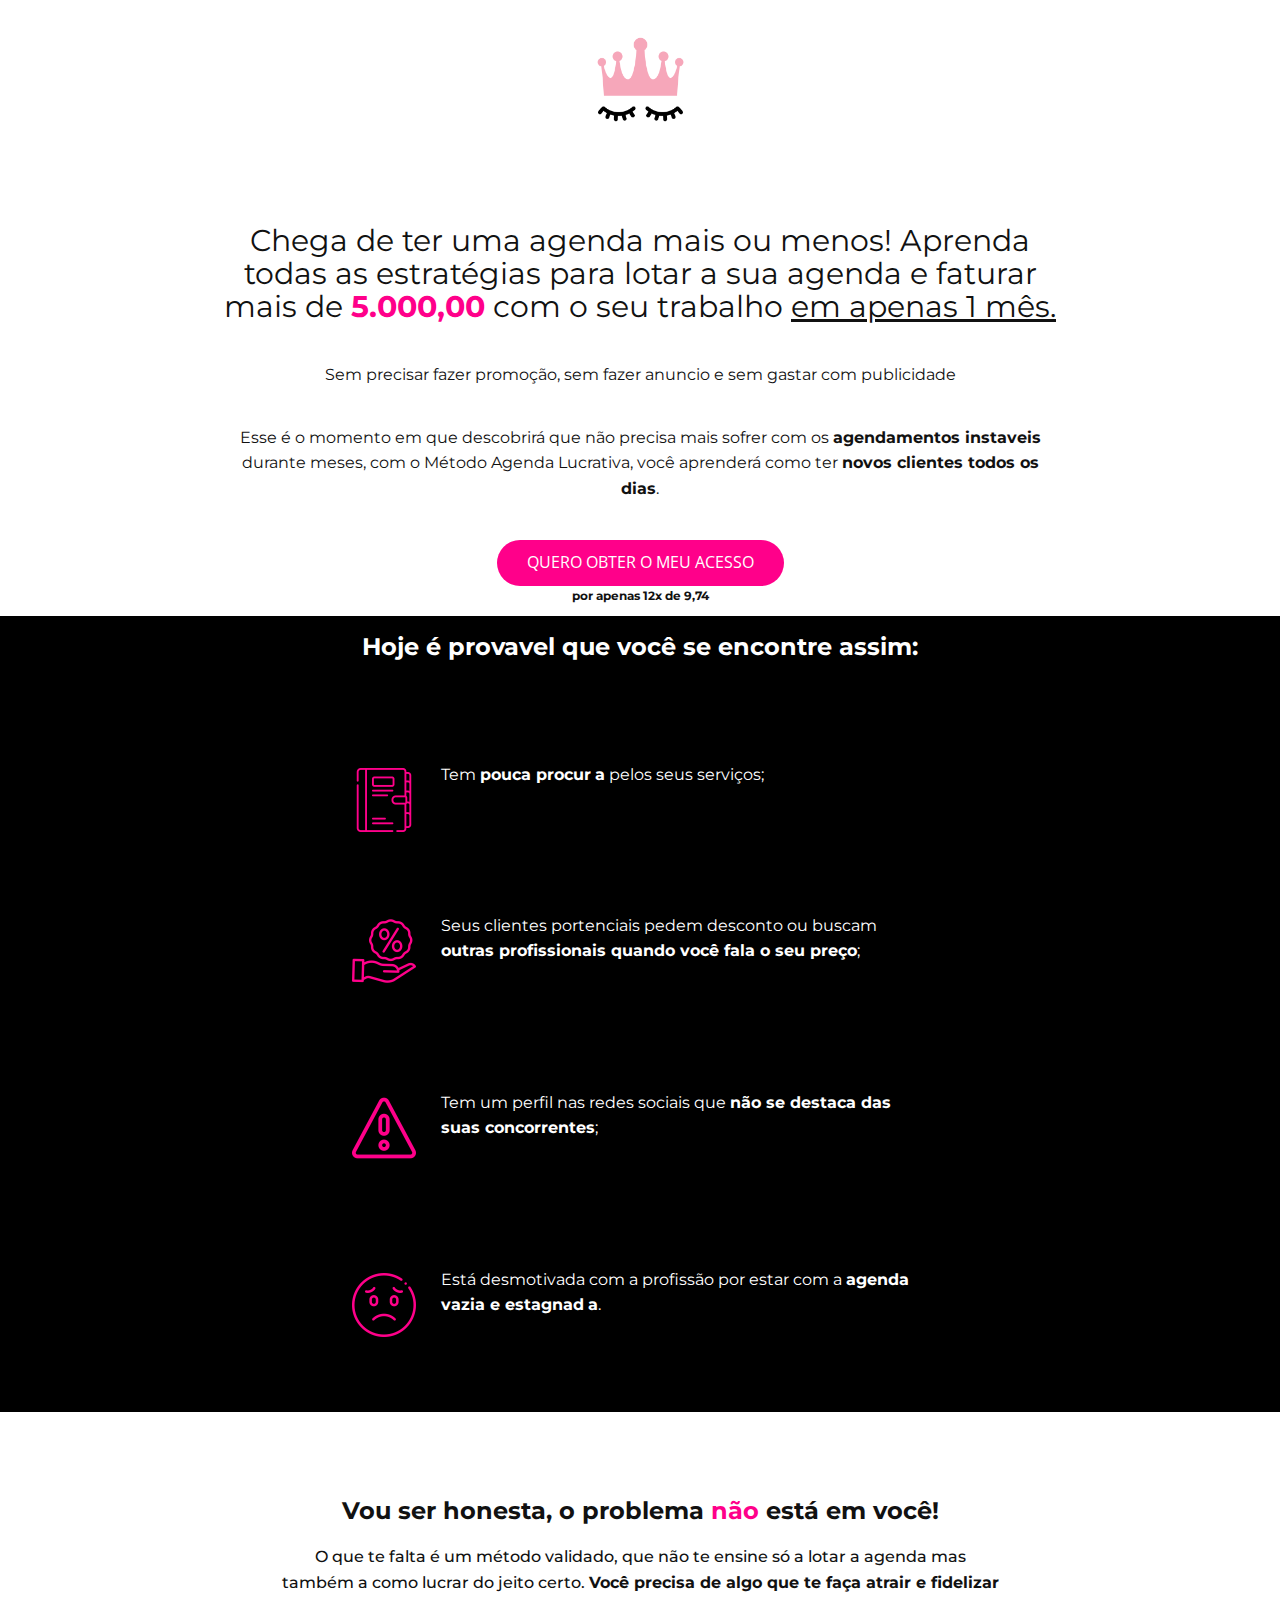
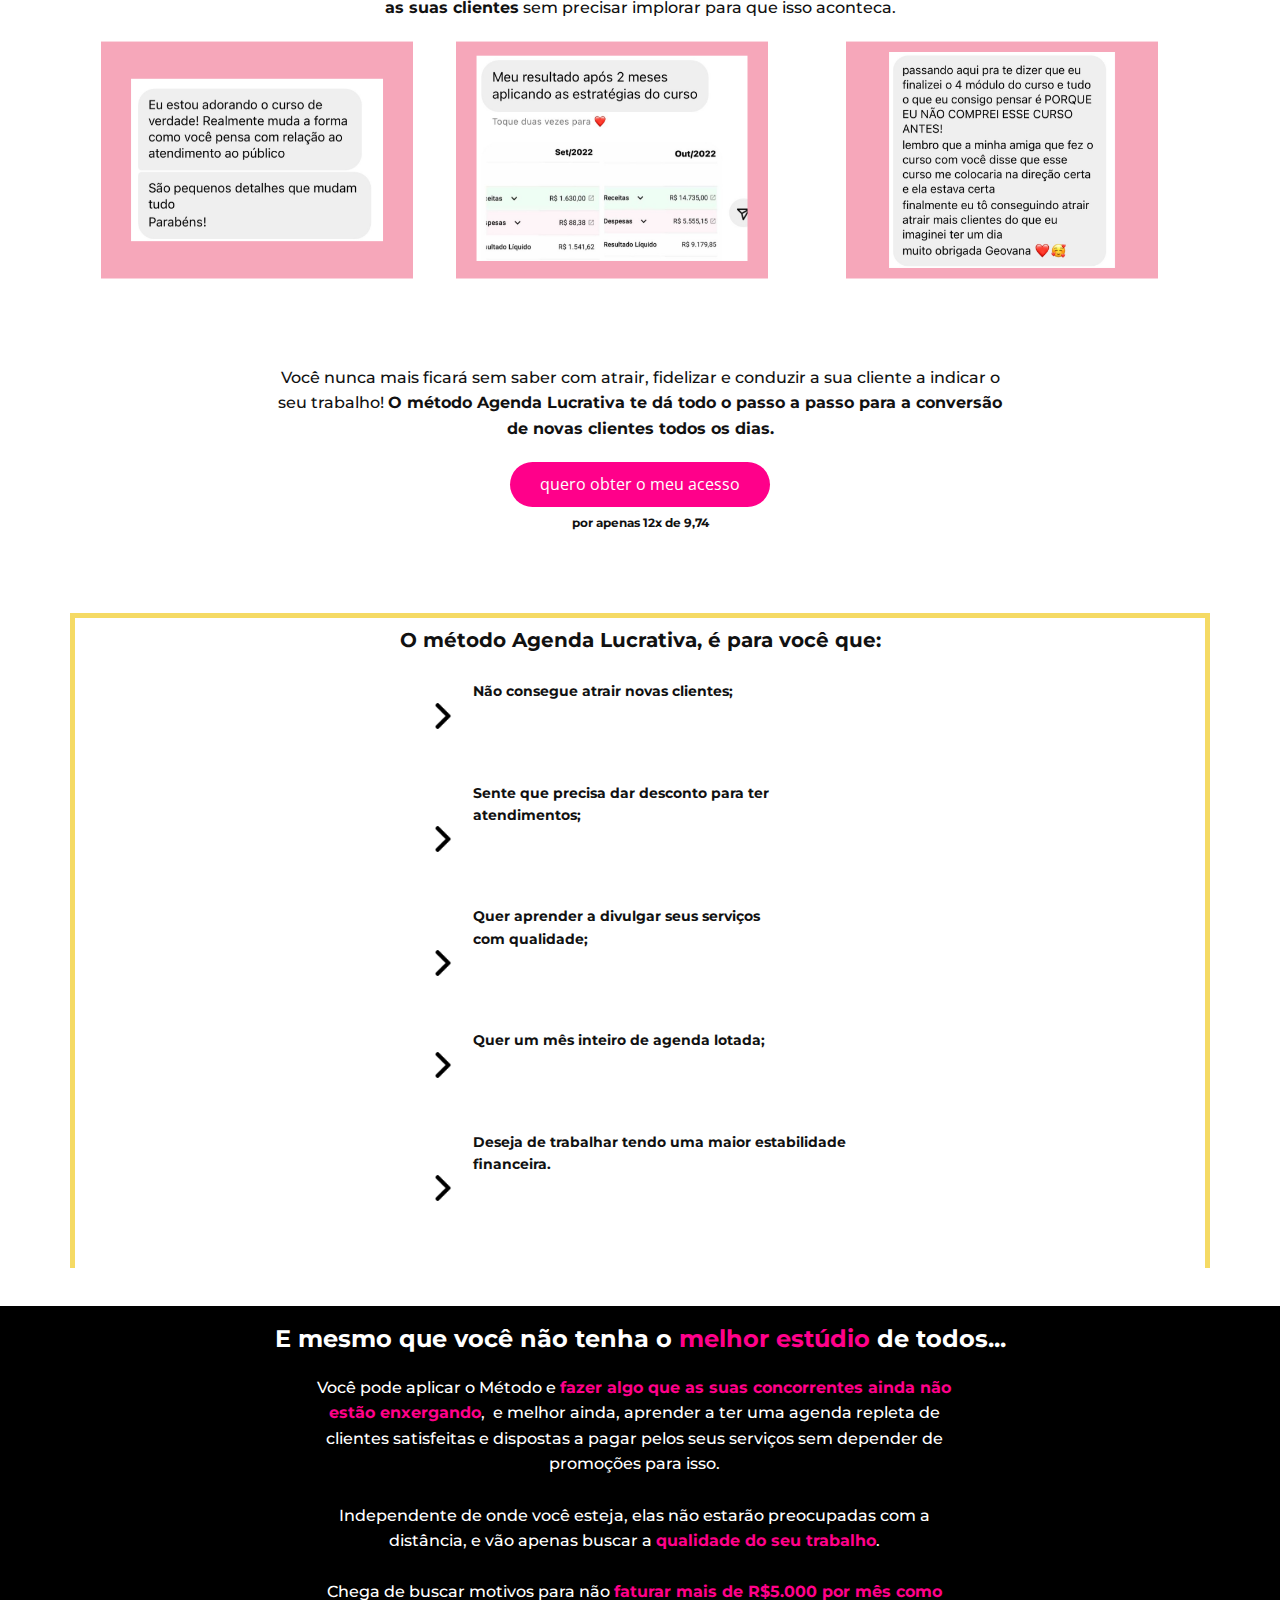
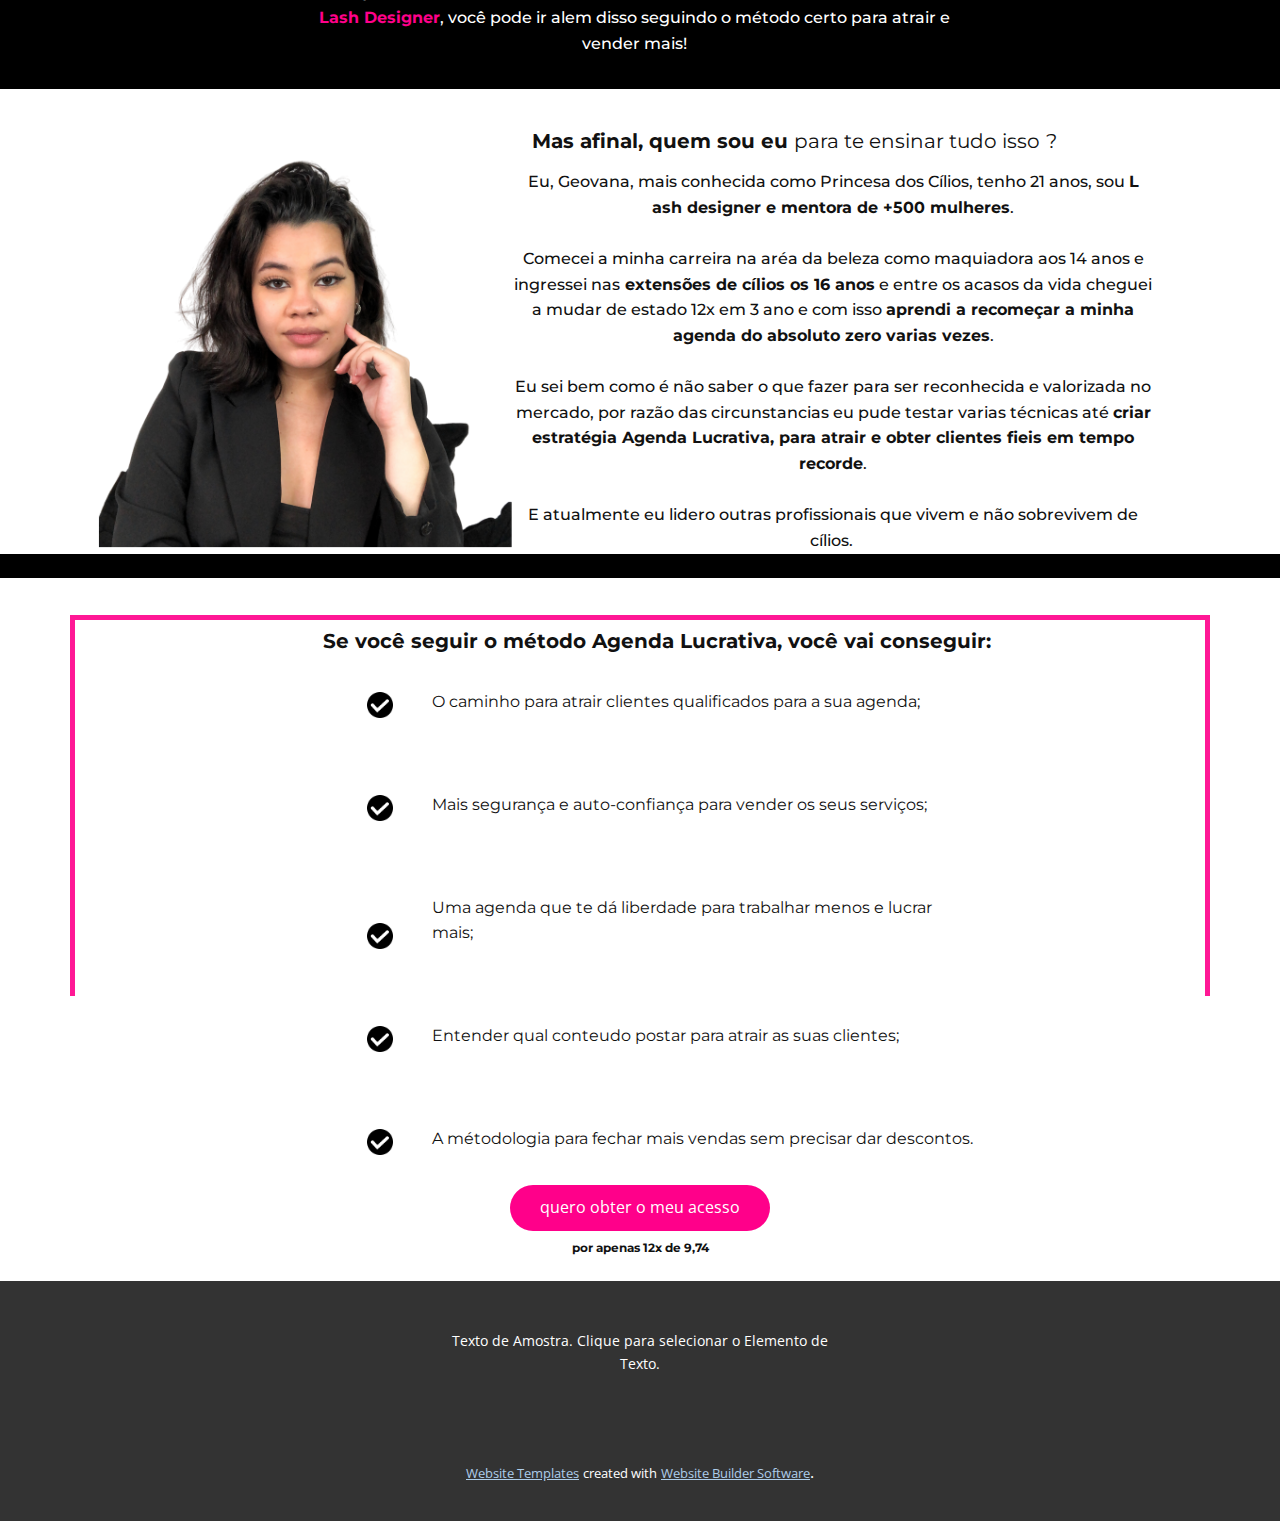
==== agenda.html @ 9f42b8fa "Add files via upload" ====
<!DOCTYPE html>
<html style="font-size: 16px;" lang="pt"><head>
    <meta name="viewport" content="width=device-width, initial-scale=1.0">
    <meta charset="utf-8">
    <meta name="keywords" content="Chega de ter uma agenda mais ou menos!​&nbsp;Aprenda todas as estratégias p​ara lotar a sua agenda e faturar mais de 5.000,00&nbsp;com o seu trabalho&nbsp;em apenas 1 mês., Hoje é provavel que você se encontre assim:​, Vou ser honesta, o problema não está em você!​, O método Agenda Lucrativa, é para você que:, E mesmo que você não tenha o melhor estúdio de todos..., Mas afinal, quem sou eu para te ensinar tudo isso?, Se você seguir o método Agenda Lucrativa, você vai conseguir:">
    <meta name="description" content="">
    <title>Agenda Lucrativa</title>
    <link rel="stylesheet" href="nicepage.css" media="screen">
<link rel="stylesheet" href="Agenda-Lucrativa.css" media="screen">
    <script class="u-script" type="text/javascript" src="jquery.js" defer=""></script>
    <script class="u-script" type="text/javascript" src="nicepage.js" defer=""></script>
    <meta name="generator" content="Nicepage 5.4.4, nicepage.com">
    <link id="u-theme-google-font" rel="stylesheet" href="https://fonts.googleapis.com/css?family=Roboto:100,100i,300,300i,400,400i,500,500i,700,700i,900,900i|Open+Sans:300,300i,400,400i,500,500i,600,600i,700,700i,800,800i">
    <link id="u-page-google-font" rel="stylesheet" href="https://fonts.googleapis.com/css?family=Montserrat:100,100i,200,200i,300,300i,400,400i,500,500i,600,600i,700,700i,800,800i,900,900i">
    
    
    
    
    
    
    
    
    
    <script type="application/ld+json">{
		"@context": "http://schema.org",
		"@type": "Organization",
		"name": ""
}</script>
    <meta name="theme-color" content="#478ac9">
    <meta property="og:title" content="Agenda Lucrativa">
    <meta property="og:type" content="website">
  <meta data-intl-tel-input-cdn-path="intlTelInput/"></head>
  <body data-home-page="Agenda-Lucrativa.html" data-home-page-title="Agenda Lucrativa" class="u-body u-xl-mode" data-lang="pt"><header class="u-clearfix u-header u-header" id="sec-0d1f"><div class="u-clearfix u-sheet u-valign-bottom u-sheet-1">
        <img class="u-expanded-height-xs u-image u-image-contain u-image-default u-preserve-proportions u-image-1" src="images/CpiadeLogo.png" alt="" data-image-width="1080" data-image-height="1080">
      </div></header>
    <section class="u-clearfix u-section-1" id="sec-191d">
      <div class="u-clearfix u-sheet u-valign-middle-xs u-sheet-1">
        <h1 class="u-align-center u-custom-font u-font-montserrat u-text u-text-1">Chega de ter uma agenda mais ou menos!​&nbsp;<span style="font-weight: 400;">Aprenda todas as estratégias p​ara lotar a sua agenda e faturar mais de <span style="font-weight: 700;" class="u-text-custom-color-1">5.000,00</span>&nbsp;com o seu trabalho&nbsp;<u>em apenas 1 mês.</u>
          </span>
        </h1>
        <p class="u-align-center u-custom-font u-font-montserrat u-text u-text-2"> Sem precisar fazer promoção, sem fazer anuncio e sem gastar com publicidade</p>
        <p class="u-align-center u-custom-font u-font-montserrat u-text u-text-3"> Esse é o momento em que descobrirá que não precisa mais sofrer com os <span style="font-weight: 700;">agendamentos instaveis</span> durante meses, com o&nbsp;Método Agenda Lucrativa, você aprenderá como ter&nbsp;<span style="font-weight: 700;">novos clientes todos os dias</span>.
        </p>
        <a href="https://pay.kiwify.com.br/dNB5HFp" class="u-border-none u-btn u-btn-round u-button-style u-custom-color-1 u-hover-black u-radius-50 u-btn-1" target="_blank">QUERO OBTER O MEU ACESSO</a>
        <p class="u-align-center u-custom-font u-font-montserrat u-text u-text-4">por apenas 12x de 9,74</p>
      </div>
    </section>
    <section class="u-black u-clearfix u-section-2" id="sec-fb71">
      <div class="u-clearfix u-sheet u-sheet-1">
        <h1 class="u-align-center u-custom-font u-font-montserrat u-text u-text-default-xs u-text-1">Hoje é provavel que você se encontre assim: </h1>
        <div class="u-expanded-width-xs u-list u-list-1">
          <div class="u-repeater u-repeater-1">
            <div class="u-container-style u-list-item u-repeater-item">
              <div class="u-container-layout u-similar-container u-container-layout-1"><span class="u-file-icon u-icon u-text-custom-color-1 u-icon-1"><img src="images/10786772-0220c857.png" alt=""></span>
                <p class="u-custom-font u-font-montserrat u-text u-text-2">Tem <span style="font-weight: 700;">pouca procur</span>
                  <span style="font-weight: 700;">a</span> pelos seus serviços;
                </p>
              </div>
            </div>
            <div class="u-container-style u-list-item u-repeater-item">
              <div class="u-container-layout u-similar-container u-container-layout-2"><span class="u-file-icon u-icon u-text-custom-color-1 u-icon-2"><img src="images/1611173-ecef4ce8.png" alt=""></span>
                <p class="u-custom-font u-font-montserrat u-text u-text-3">Seus clientes portenciais pedem desconto ou buscam <span style="font-weight: 700;">outras profissionais quando você fala o seu preço</span>;
                </p>
              </div>
            </div>
            <div class="u-container-style u-list-item u-repeater-item">
              <div class="u-container-layout u-similar-container u-container-layout-3"><span class="u-file-icon u-icon u-text-custom-color-1 u-icon-3"><img src="images/1672594-25e45fb3.png" alt=""></span>
                <p class="u-custom-font u-font-montserrat u-text u-text-4">Tem um perfil nas redes sociais que <span style="font-weight: 700;">não se destaca das suas concorrentes</span>;
                </p>
              </div>
            </div>
            <div class="u-container-style u-list-item u-repeater-item">
              <div class="u-container-layout u-similar-container u-container-layout-4"><span class="u-file-icon u-icon u-text-custom-color-1 u-icon-4"><img src="images/2959016-32c8fe53.png" alt=""></span>
                <p class="u-custom-font u-font-montserrat u-text u-text-5">Está desmotivada com a profissão por estar com a <span style="font-weight: 700;">agenda vazia e estagnad</span>
                  <span style="font-weight: 700;">a</span>.
                </p>
              </div>
            </div>
          </div>
        </div>
      </div>
    </section>
    <section class="u-clearfix u-section-3" id="sec-90ae">
      <div class="u-clearfix u-sheet u-sheet-1">
        <h1 class="u-align-center u-custom-font u-font-montserrat u-text u-text-default-xs u-text-1">Vou ser honesta, o problema <span class="u-text-custom-color-1">não</span> está em você! 
        </h1>
        <p class="u-align-center u-custom-font u-font-montserrat u-text u-text-2">O que te falta é um método validado, que não te ensine só a lotar a agenda mas também a como lucrar do jeito certo. <span style="font-weight: 700;">Você precisa de algo que te faça atrair e fidelizar as suas clientes</span> sem precisar implorar para que isso aconteca.<br>
        </p>
        <img class="u-image u-image-default u-preserve-proportions u-image-1" src="images/11.png" alt="" data-image-width="1080" data-image-height="1080">
        <img class="u-hidden-lg u-image u-image-default u-preserve-proportions u-image-2" src="images/31.png" alt="" data-image-width="1080" data-image-height="1080">
        <img class="u-hidden-md u-hidden-sm u-image u-image-default u-preserve-proportions u-image-3" src="images/41.png" alt="" data-image-width="1080" data-image-height="1080">
        <p class="u-align-center u-custom-font u-font-montserrat u-text u-text-3">Você nunca mais ficará sem saber com atrair, fidelizar e conduzir a sua cliente a indicar o seu trabalho! <span style="font-weight: 700;">O método Agenda Lucrativa te dá todo o passo a passo para a conversão de novas clientes todos os dias.</span>
        </p>
        <a href="https://pay.kiwify.com.br/dNB5HFp" class="u-border-none u-btn u-btn-round u-button-style u-custom-color-1 u-hover-black u-radius-50 u-btn-1" target="_blank">quero obter o meu acesso</a>
        <p class="u-align-center u-custom-font u-font-montserrat u-text u-text-4">por apenas 12x de 9,74</p>
      </div>
    </section>
    <section class="u-clearfix u-section-4" id="carousel_16e9">
      <div class="u-clearfix u-sheet u-sheet-1">
        <div class="u-border-5 u-border-palette-3-light-1 u-expanded-width u-opacity u-opacity-90 u-shape u-shape-bottom u-shape-1"></div>
        <h1 class="u-align-center u-custom-font u-font-montserrat u-text u-text-1">O método Agenda Lucrativa, é para você que:</h1>
        <div class="u-list u-list-1">
          <div class="u-repeater u-repeater-1">
            <div class="u-container-style u-list-item u-repeater-item">
              <div class="u-container-layout u-similar-container u-container-layout-1">
                <p class="u-custom-font u-font-montserrat u-text u-text-2"> Não consegue&nbsp;atrair&nbsp;novas clientes;</p><span class="u-custom-item u-file-icon u-icon u-icon-1"><img src="images/271228.png" alt=""></span>
              </div>
            </div>
            <div class="u-container-style u-list-item u-repeater-item">
              <div class="u-container-layout u-similar-container u-container-layout-2">
                <p class="u-custom-font u-font-montserrat u-text u-text-3"> Sente que precisa dar&nbsp;desconto&nbsp;para ter atendimentos;</p><span class="u-custom-item u-file-icon u-icon u-icon-2"><img src="images/271228.png" alt=""></span>
              </div>
            </div>
            <div class="u-container-style u-list-item u-repeater-item">
              <div class="u-container-layout u-similar-container u-container-layout-3">
                <p class="u-custom-font u-font-montserrat u-text u-text-4"> Quer aprender a divulgar seus serviços com&nbsp;qualidade;</p><span class="u-custom-item u-file-icon u-icon u-icon-3"><img src="images/271228.png" alt=""></span>
              </div>
            </div>
            <div class="u-container-style u-list-item u-repeater-item">
              <div class="u-container-layout u-similar-container u-container-layout-4">
                <p class="u-custom-font u-font-montserrat u-text u-text-5"> Quer um mês inteiro de&nbsp;agenda lotada;</p><span class="u-custom-item u-file-icon u-icon u-icon-4"><img src="images/271228.png" alt=""></span>
              </div>
            </div>
            <div class="u-container-style u-list-item u-repeater-item">
              <div class="u-container-layout u-similar-container u-container-layout-5">
                <p class="u-custom-font u-font-montserrat u-text u-text-6"> Deseja de trabalhar tendo uma maior&nbsp;estabilidade financeira.</p><span class="u-custom-item u-file-icon u-icon u-icon-5"><img src="images/271228.png" alt=""></span>
              </div>
            </div>
          </div>
        </div>
      </div>
    </section>
    <section class="u-black u-clearfix u-section-5" id="sec-cbcd">
      <div class="u-clearfix u-sheet u-sheet-1">
        <h1 class="u-align-center u-custom-font u-font-montserrat u-text u-text-1">E mesmo que você não tenha o <span class="u-text-custom-color-1">melhor estúdio</span> de todos...
        </h1>
        <p class="u-align-center u-custom-font u-font-montserrat u-text u-text-2">Você pode aplicar o Método e <span style="font-weight: 700;" class="u-text-custom-color-1">fazer algo que as suas concorrentes ainda não estão enxergando</span>,&nbsp; e melhor ainda, aprender a ter uma agenda repleta de clientes satisfeitas e dispostas a pagar pelos seus serviços sem depender de promoções para isso.<br>
          <br>Independente de onde você esteja, elas não estarão preocupadas com a distância, e vão apenas buscar a <span class="u-text-custom-color-1" style="font-weight: 700;">qualidade do seu trabalho</span>.<br>
          <br>Chega de buscar motivos para não <span style="font-weight: 700;" class="u-text-custom-color-1">faturar mais de R$5.000 por mês como Lash Designer</span>, você pode ir alem disso seguindo o método certo para atrair e vender mais!
        </p>
      </div>
    </section>
    <section class="u-clearfix u-section-6" id="sec-5e0c">
      <div class="u-clearfix u-sheet u-valign-middle-md u-valign-middle-sm u-valign-top-xl u-sheet-1">
        <img class="u-expanded-width-xs u-image u-image-contain u-image-default u-preserve-proportions u-image-1" src="images/Designsemnome1.png" alt="" data-image-width="1080" data-image-height="1080">
        <h1 class="u-align-center u-custom-font u-font-montserrat u-text u-text-1">Mas afinal, quem sou eu <span style="font-weight: 400;">para te ensinar tudo isso</span>
          <span style="font-weight: 400;">?</span>
        </h1>
        <p class="u-align-center u-custom-font u-font-montserrat u-text u-text-2">Eu, Geovana, mais conhecida como Princesa dos Cílios, tenho 21 anos, sou <span style="font-weight: 700;">L</span>
          <span style="font-weight: 700;">ash designer e mentora de +500 mulheres</span>.<br>
          <br>Comecei a minha carreira na aréa da beleza como maquiadora aos 14 anos e ingressei nas<span style="font-weight: 700;">&nbsp;extensões de cílios os 16 anos</span> e entre os acasos da vida cheguei a mudar de estado 12x em 3 ano e com isso <span style="font-weight: 700;">aprendi a recomeçar a minha agenda do absoluto zero varias vezes</span>.<br>
          <br>Eu sei bem como é não saber o que fazer para ser reconhecida e valorizada no mercado, por razão das circunstancias eu pude testar varias técnicas até <span style="font-weight: 700;">criar estratégia Agenda Lucrativa, para atrair e obter clientes fieis em tempo recorde</span>.<br>
          <br>E atualmente eu lidero outras profissionais que vivem e não sobrevivem de cílios.&nbsp;
        </p>
      </div>
    </section>
    <section class="u-black u-clearfix u-section-7" id="sec-5c33">
      <div class="u-clearfix u-sheet u-sheet-1"></div>
    </section>
    <section class="u-clearfix u-section-8" id="sec-86ee">
      <div class="u-clearfix u-sheet u-sheet-1">
        <div class="u-border-5 u-border-custom-color-1 u-expanded-width-sm u-expanded-width-xs u-opacity u-opacity-90 u-shape u-shape-bottom u-shape-1"></div>
        <h1 class="u-align-center u-custom-font u-font-montserrat u-text u-text-default-xs u-text-1">Se você seguir o método Agenda Lucrativa, você vai conseguir:</h1>
        <div class="u-list u-list-1">
          <div class="u-repeater u-repeater-1">
            <div class="u-container-style u-list-item u-repeater-item">
              <div class="u-container-layout u-similar-container u-container-layout-1">
                <p class="u-custom-font u-font-montserrat u-text u-text-2">O caminho para atrair clientes qualificados para a sua agenda;</p><span class="u-file-icon u-icon u-text-black u-icon-1"><img src="images/5610944-109165de.png" alt=""></span>
              </div>
            </div>
            <div class="u-container-style u-list-item u-repeater-item">
              <div class="u-container-layout u-similar-container u-container-layout-2">
                <p class="u-custom-font u-font-montserrat u-text u-text-3">Mais segurança e auto-confiança para vender os seus serviços;</p><span class="u-file-icon u-icon u-text-black u-icon-2"><img src="images/5610944-109165de.png" alt=""></span>
              </div>
            </div>
            <div class="u-container-style u-list-item u-repeater-item">
              <div class="u-container-layout u-similar-container u-container-layout-3">
                <p class="u-custom-font u-font-montserrat u-text u-text-4">Uma agenda que te dá liberdade para trabalhar menos e lucrar mais;</p><span class="u-file-icon u-icon u-text-black u-icon-3"><img src="images/5610944-109165de.png" alt=""></span>
              </div>
            </div>
            <div class="u-container-style u-list-item u-repeater-item">
              <div class="u-container-layout u-similar-container u-container-layout-4">
                <p class="u-custom-font u-font-montserrat u-text u-text-5">Entender qual conteudo postar para atrair as suas clientes;</p><span class="u-file-icon u-icon u-text-black u-icon-4"><img src="images/5610944-109165de.png" alt=""></span>
              </div>
            </div>
            <div class="u-container-style u-list-item u-repeater-item">
              <div class="u-container-layout u-similar-container u-container-layout-5">
                <p class="u-custom-font u-font-montserrat u-text u-text-6">A métodologia para fechar mais vendas sem precisar dar descontos.</p><span class="u-file-icon u-icon u-text-black u-icon-5"><img src="images/5610944-109165de.png" alt=""></span>
              </div>
            </div>
          </div>
        </div>
        <a href="https://pay.kiwify.com.br/dNB5HFp" class="u-border-none u-btn u-btn-round u-button-style u-custom-color-1 u-hover-black u-radius-50 u-btn-1" target="_blank">quero obter o meu acesso</a>
        <p class="u-align-center u-custom-font u-font-montserrat u-text u-text-7">por apenas 12x de 9,74</p>
      </div>
    </section>
    
    
    <footer class="u-align-center u-clearfix u-footer u-grey-80 u-footer" id="sec-cd29"><div class="u-clearfix u-sheet u-sheet-1">
        <p class="u-small-text u-text u-text-variant u-text-1">Texto de Amostra. Clique para selecionar o Elemento de Texto.</p>
      </div></footer>
    <section class="u-backlink u-clearfix u-grey-80">
      <a class="u-link" href="https://nicepage.com/website-templates" target="_blank">
        <span>Website Templates</span>
      </a>
      <p class="u-text">
        <span>created with</span>
      </p>
      <a class="u-link" href="" target="_blank">
        <span>Website Builder Software</span>
      </a>. 
    </section>
  
</body></html>
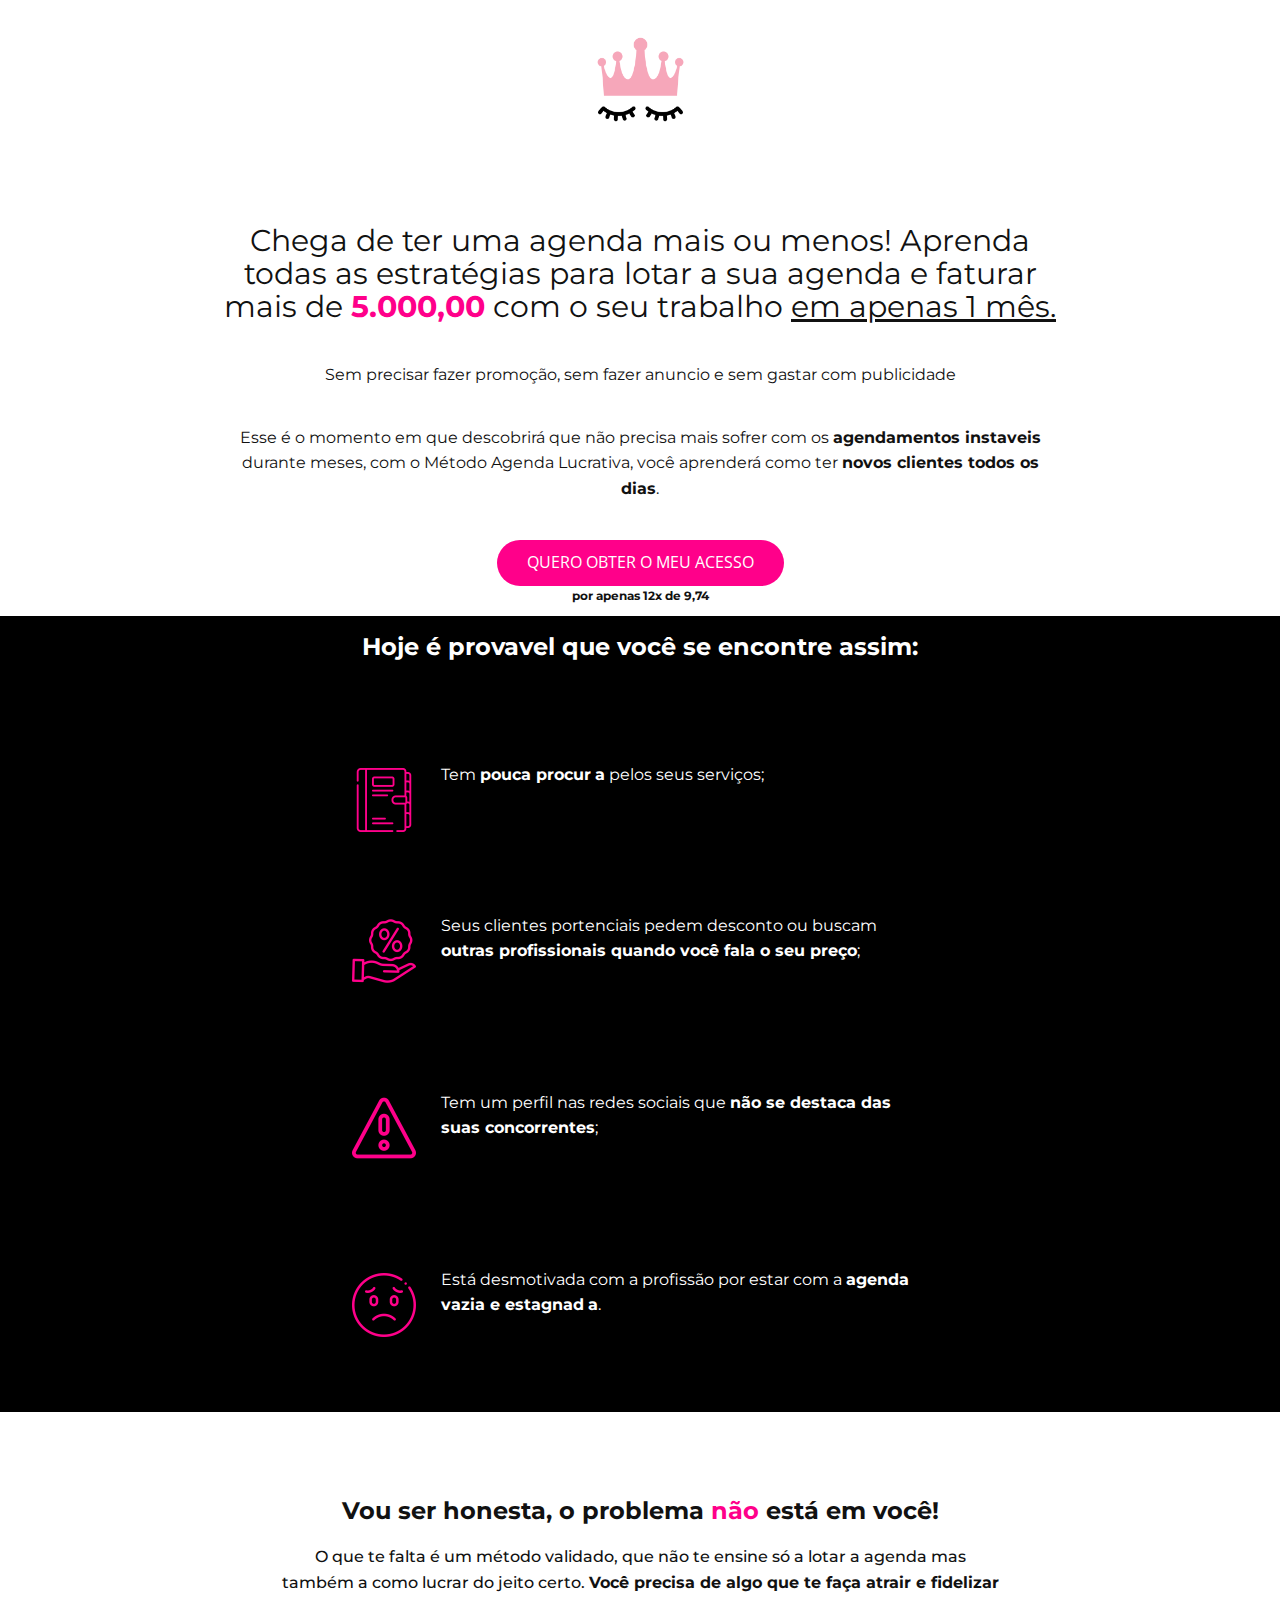
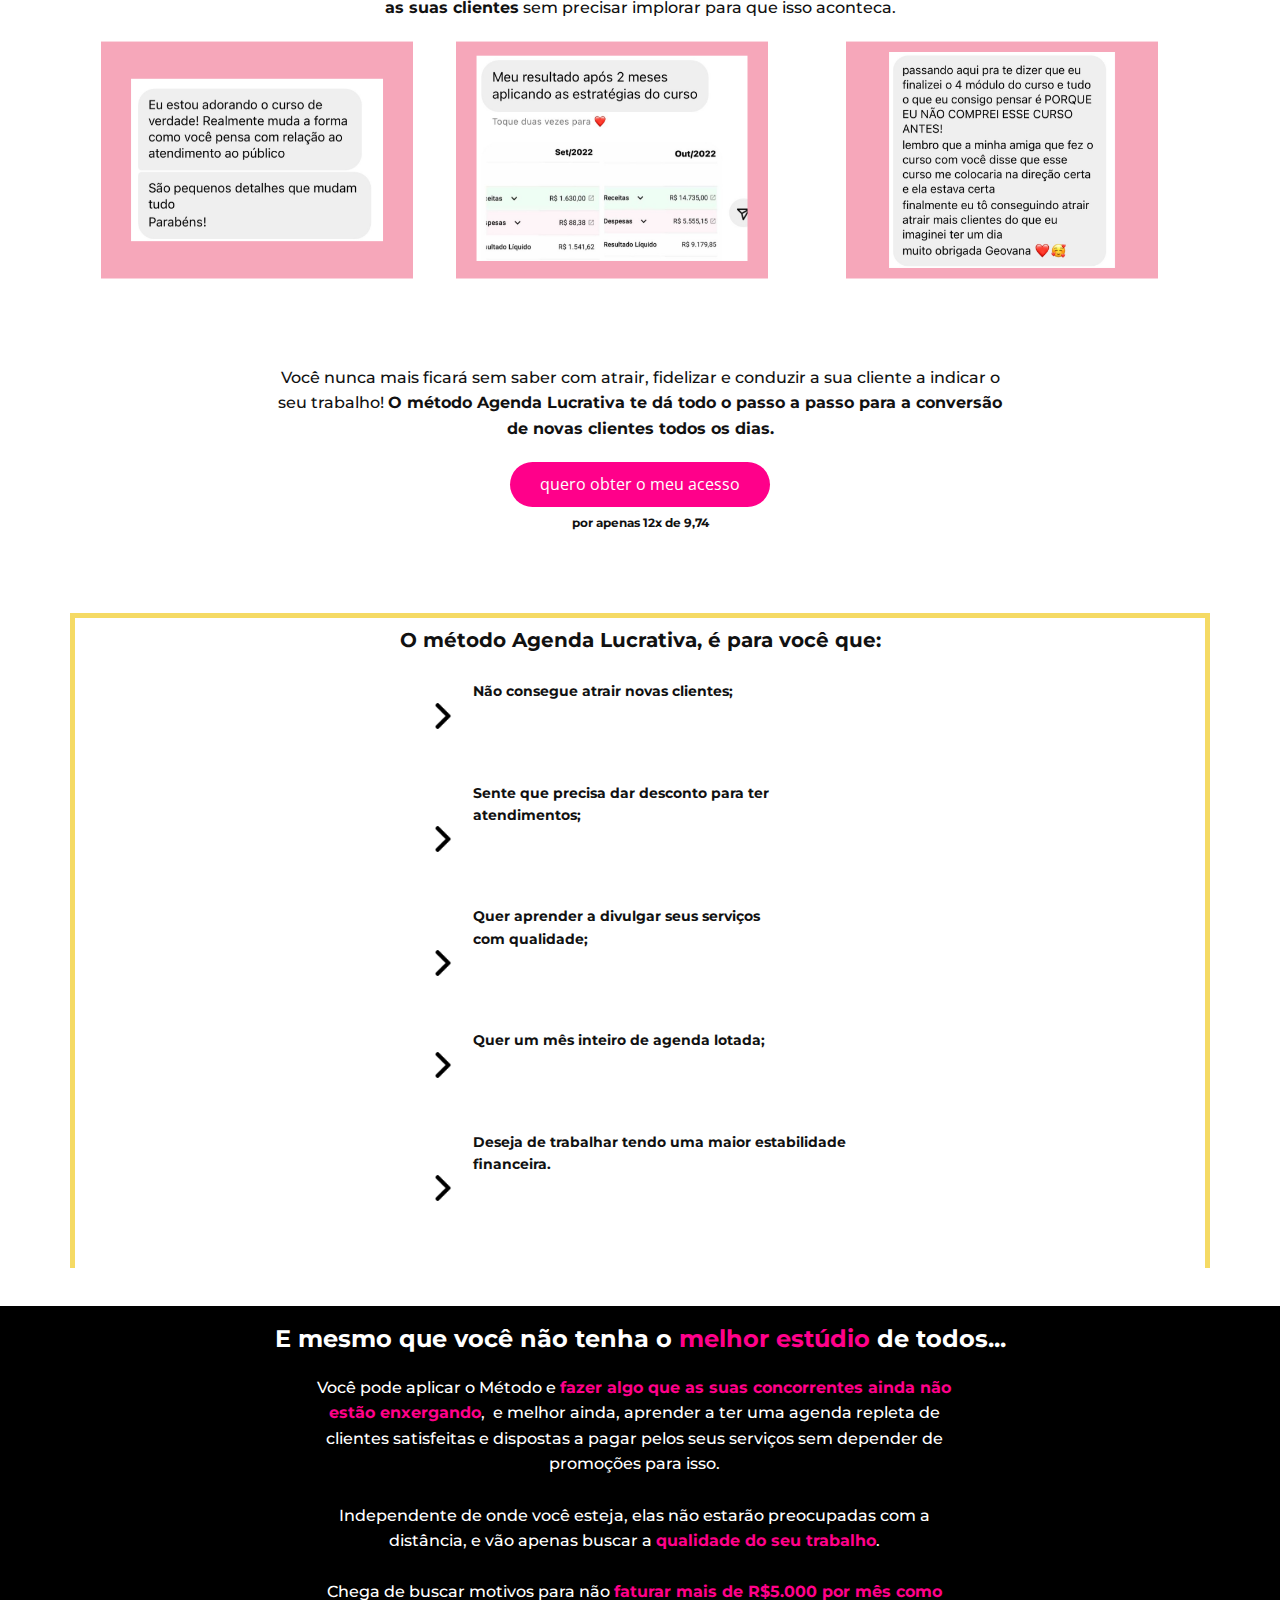
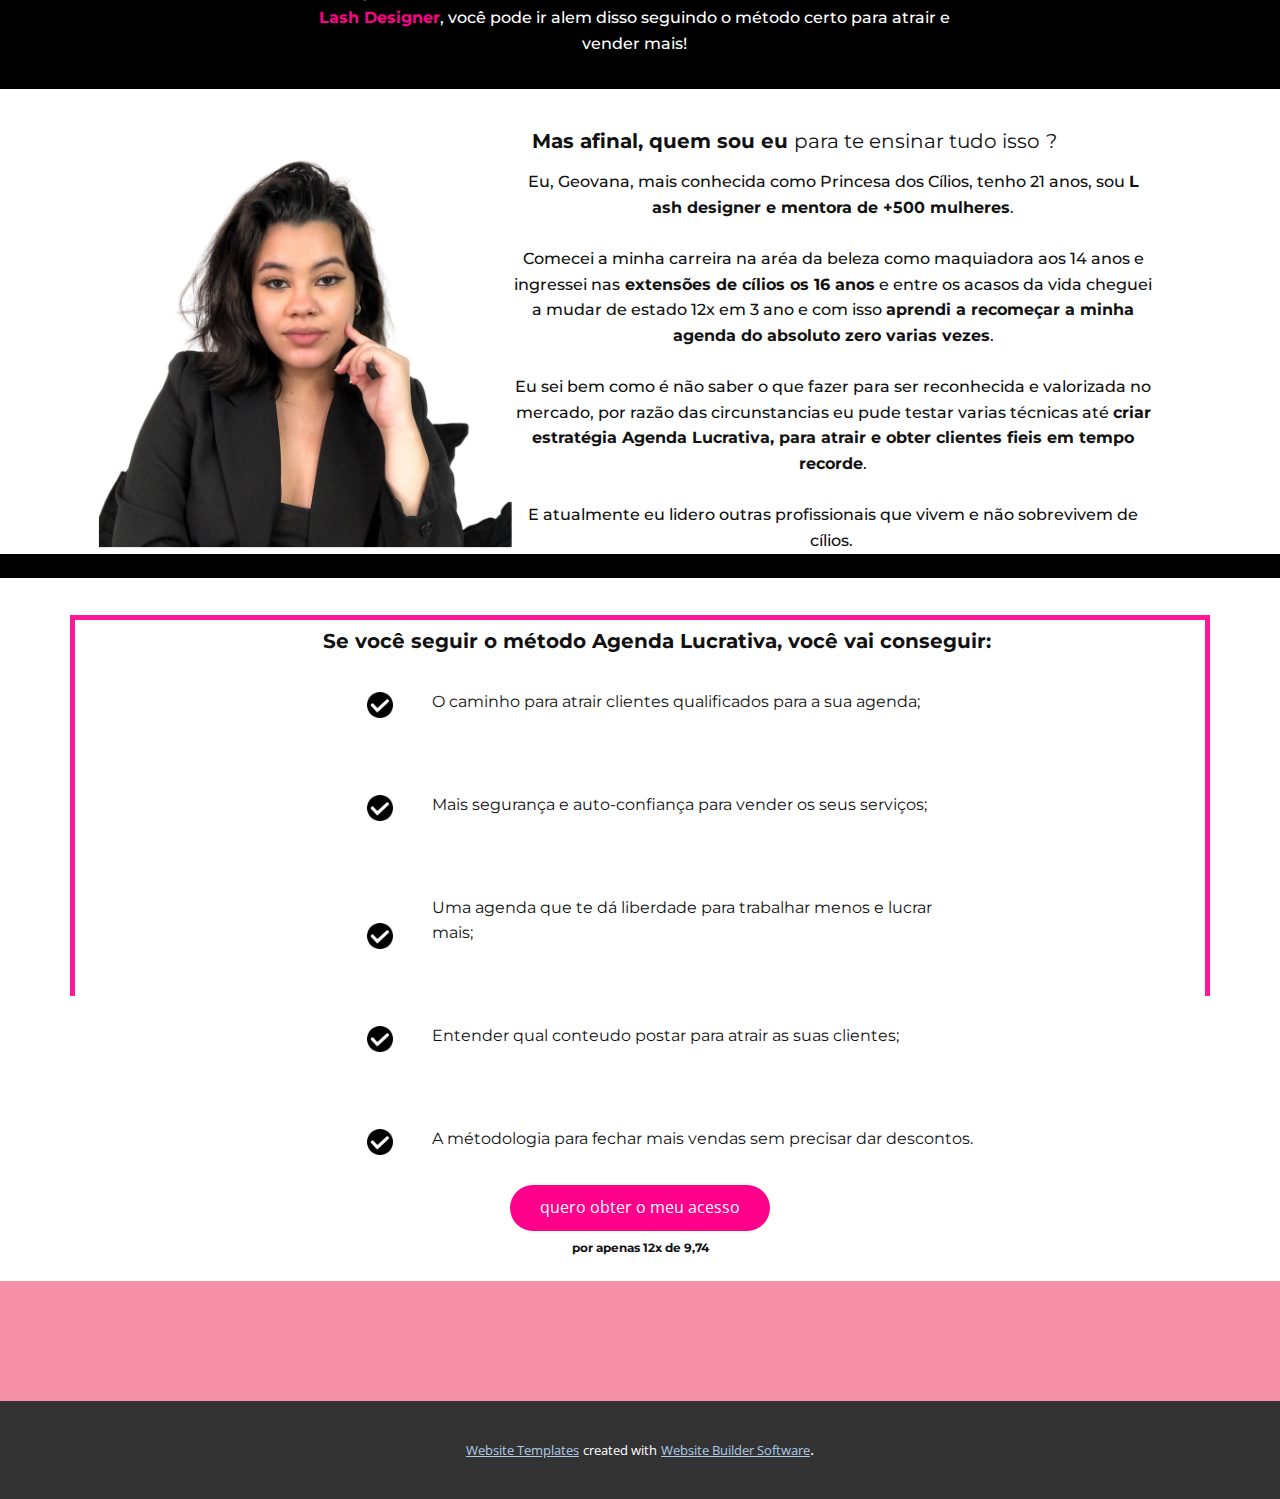
==== commit 94f32289: "Add files via upload" ====
--- a/agenda.html
+++ b/agenda.html
@@ -4,9 +4,9 @@
     <meta charset="utf-8">
     <meta name="keywords" content="Chega de ter uma agenda mais ou menos!​&nbsp;Aprenda todas as estratégias p​ara lotar a sua agenda e faturar mais de 5.000,00&nbsp;com o seu trabalho&nbsp;em apenas 1 mês., Hoje é provavel que você se encontre assim:​, Vou ser honesta, o problema não está em você!​, O método Agenda Lucrativa, é para você que:, E mesmo que você não tenha o melhor estúdio de todos..., Mas afinal, quem sou eu para te ensinar tudo isso?, Se você seguir o método Agenda Lucrativa, você vai conseguir:">
     <meta name="description" content="">
-    <title>Agenda Lucrativa</title>
+    <title>agenda</title>
     <link rel="stylesheet" href="nicepage.css" media="screen">
-<link rel="stylesheet" href="Agenda-Lucrativa.css" media="screen">
+<link rel="stylesheet" href="agenda.css" media="screen">
     <script class="u-script" type="text/javascript" src="jquery.js" defer=""></script>
     <script class="u-script" type="text/javascript" src="nicepage.js" defer=""></script>
     <meta name="generator" content="Nicepage 5.4.4, nicepage.com">
@@ -27,10 +27,10 @@
 		"name": ""
 }</script>
     <meta name="theme-color" content="#478ac9">
-    <meta property="og:title" content="Agenda Lucrativa">
+    <meta property="og:title" content="agenda">
     <meta property="og:type" content="website">
   <meta data-intl-tel-input-cdn-path="intlTelInput/"></head>
-  <body data-home-page="Agenda-Lucrativa.html" data-home-page-title="Agenda Lucrativa" class="u-body u-xl-mode" data-lang="pt"><header class="u-clearfix u-header u-header" id="sec-0d1f"><div class="u-clearfix u-sheet u-valign-bottom u-sheet-1">
+  <body class="u-body u-xl-mode" data-lang="pt"><header class="u-clearfix u-header u-header" id="sec-0d1f"><div class="u-clearfix u-sheet u-valign-bottom u-sheet-1">
         <img class="u-expanded-height-xs u-image u-image-contain u-image-default u-preserve-proportions u-image-1" src="images/CpiadeLogo.png" alt="" data-image-width="1080" data-image-height="1080">
       </div></header>
     <section class="u-clearfix u-section-1" id="sec-191d">
@@ -196,9 +196,7 @@
     </section>
     
     
-    <footer class="u-align-center u-clearfix u-footer u-grey-80 u-footer" id="sec-cd29"><div class="u-clearfix u-sheet u-sheet-1">
-        <p class="u-small-text u-text u-text-variant u-text-1">Texto de Amostra. Clique para selecionar o Elemento de Texto.</p>
-      </div></footer>
+    <footer class="u-align-center u-clearfix u-custom-color-4 u-footer u-footer" id="sec-cd29"><div class="u-clearfix u-sheet u-sheet-1"></div></footer>
     <section class="u-backlink u-clearfix u-grey-80">
       <a class="u-link" href="https://nicepage.com/website-templates" target="_blank">
         <span>Website Templates</span>
--- a/nicepage.css
+++ b/nicepage.css
@@ -40873,11 +40873,6 @@
 .u-footer .u-sheet-1 {
   min-height: 120px;
 }
-
-.u-footer .u-text-1 {
-  width: 417px;
-  margin: 49px auto;
-}
 @media (max-width: 1199px) {
   .u-footer .u-sheet-1 {
     min-height: 99px;
@@ -40896,10 +40891,6 @@
 @media (max-width: 575px) {
   .u-footer .u-sheet-1 {
     min-height: 36px;
-  }
-
-  .u-footer .u-text-1 {
-    width: 340px;
   }
 }
 
--- a/agenda.css
+++ b/agenda.css
@@ -0,0 +1,1277 @@
+.u-section-1 .u-sheet-1 {
+  min-height: 456px;
+}
+
+.u-section-1 .u-text-1 {
+  font-size: 1.875rem;
+  font-weight: normal;
+  width: 844px;
+  margin: 67px auto 0;
+}
+
+.u-section-1 .u-text-2 {
+  font-weight: 400;
+  margin: 39px 26px 0;
+}
+
+.u-section-1 .u-text-3 {
+  font-weight: normal;
+  width: 832px;
+  margin: 37px auto 0;
+}
+
+.u-section-1 .u-btn-1 {
+  background-image: none;
+  font-weight: normal;
+  text-transform: none;
+  font-size: 1rem;
+  letter-spacing: normal;
+  margin: 39px auto 0;
+}
+
+.u-section-1 .u-text-4 {
+  font-weight: 700;
+  font-size: 0.75rem;
+  margin: 0 26px 11px;
+}
+
+@media (max-width: 1199px) {
+  .u-section-1 .u-text-1 {
+    width: 748px;
+  }
+
+  .u-section-1 .u-text-2 {
+    width: auto;
+    margin-top: 45px;
+  }
+
+  .u-section-1 .u-text-3 {
+    width: 340px;
+    margin-top: 38px;
+  }
+
+  .u-section-1 .u-btn-1 {
+    margin-top: 45px;
+  }
+
+  .u-section-1 .u-text-4 {
+    width: auto;
+  }
+}
+
+@media (max-width: 991px) {
+  .u-section-1 .u-text-1 {
+    width: 720px;
+  }
+
+  .u-section-1 .u-text-2 {
+    margin-top: -87px;
+  }
+}
+
+@media (max-width: 767px) {
+  .u-section-1 .u-text-1 {
+    width: 540px;
+  }
+
+  .u-section-1 .u-text-2 {
+    margin-top: 39px;
+  }
+
+  .u-section-1 .u-text-3 {
+    margin-top: 26px;
+  }
+
+  .u-section-1 .u-btn-1 {
+    margin-top: 39px;
+  }
+}
+
+@media (max-width: 575px) {
+  .u-section-1 .u-sheet-1 {
+    min-height: 579px;
+  }
+
+  .u-section-1 .u-text-1 {
+    font-size: 1.5rem;
+    font-weight: 600;
+    width: auto;
+    margin-top: 26px;
+    margin-left: 0;
+    margin-right: 0;
+  }
+
+  .u-section-1 .u-text-2 {
+    font-weight: 700;
+    margin-top: 26px;
+    margin-left: 0;
+    margin-right: 0;
+  }
+
+  .u-section-1 .u-text-3 {
+    font-weight: 500;
+    width: auto;
+    margin-top: 24px;
+    margin-left: 26px;
+    margin-right: 26px;
+  }
+
+  .u-section-1 .u-btn-1 {
+    font-weight: 700;
+    text-transform: uppercase;
+    font-size: 0.875rem;
+    letter-spacing: 1px;
+    margin-top: 26px;
+    padding: 10px 42px 10px 41px;
+  }
+
+  .u-section-1 .u-text-4 {
+    margin-top: 9px;
+    margin-bottom: 26px;
+  }
+} .u-section-2 {
+  background-image: none;
+}
+
+.u-section-2 .u-sheet-1 {
+  min-height: 795px;
+}
+
+.u-section-2 .u-text-1 {
+  width: auto;
+  font-weight: 700;
+  font-size: 1.5rem;
+  margin: 18px auto 0;
+}
+
+.u-section-2 .u-list-1 {
+  width: 619px;
+  margin: 60px auto 19px 252px;
+}
+
+.u-section-2 .u-repeater-1 {
+  grid-gap: 10px 10px;
+  grid-template-columns: 100%;
+  min-height: 672px;
+}
+
+.u-section-2 .u-container-layout-1 {
+  padding: 10px;
+}
+
+.u-section-2 .u-icon-1 {
+  width: 64px;
+  height: 64px;
+  margin: 37px auto 0 20px;
+}
+
+.u-section-2 .u-text-2 {
+  font-weight: 400;
+  width: auto;
+  margin: -70px 0 0 109px;
+}
+
+.u-section-2 .u-container-layout-2 {
+  padding: 10px;
+}
+
+.u-section-2 .u-icon-2 {
+  width: 64px;
+  height: 64px;
+  margin: 37px auto 0 20px;
+}
+
+.u-section-2 .u-text-3 {
+  font-weight: 400;
+  width: auto;
+  margin: -70px 0 0 109px;
+}
+
+.u-section-2 .u-container-layout-3 {
+  padding: 10px;
+}
+
+.u-section-2 .u-icon-3 {
+  width: 64px;
+  height: 64px;
+  margin: 37px auto 0 20px;
+}
+
+.u-section-2 .u-text-4 {
+  font-weight: 400;
+  width: auto;
+  margin: -70px 0 0 109px;
+}
+
+.u-section-2 .u-container-layout-4 {
+  padding: 10px;
+}
+
+.u-section-2 .u-icon-4 {
+  width: 64px;
+  height: 64px;
+  margin: 37px auto 0 20px;
+}
+
+.u-section-2 .u-text-5 {
+  font-weight: 400;
+  width: auto;
+  margin: -70px 0 0 109px;
+}
+
+@media (max-width: 1199px) {
+  .u-section-2 .u-list-1 {
+    margin-top: 34px;
+    margin-left: auto;
+    margin-bottom: 45px;
+  }
+}
+
+@media (max-width: 767px) {
+  .u-section-2 .u-list-1 {
+    width: 540px;
+  }
+}
+
+@media (max-width: 575px) {
+  .u-section-2 .u-sheet-1 {
+    min-height: 685px;
+  }
+
+  .u-section-2 .u-list-1 {
+    margin-top: 18px;
+    margin-bottom: 60px;
+    margin-right: initial;
+    margin-left: initial;
+    width: auto;
+  }
+
+  .u-section-2 .u-repeater-1 {
+    min-height: 537px;
+  }
+
+  .u-section-2 .u-container-layout-1 {
+    padding: 0;
+  }
+
+  .u-section-2 .u-icon-1 {
+    margin-top: 31px;
+    margin-left: 19px;
+  }
+
+  .u-section-2 .u-text-2 {
+    margin-right: 3px;
+    margin-left: 106px;
+  }
+
+  .u-section-2 .u-container-layout-2 {
+    padding: 0;
+  }
+
+  .u-section-2 .u-icon-2 {
+    margin-top: 31px;
+    margin-left: 19px;
+  }
+
+  .u-section-2 .u-text-3 {
+    margin-right: 3px;
+    margin-left: 106px;
+  }
+
+  .u-section-2 .u-container-layout-3 {
+    padding: 0;
+  }
+
+  .u-section-2 .u-icon-3 {
+    margin-top: 31px;
+    margin-left: 19px;
+  }
+
+  .u-section-2 .u-text-4 {
+    margin-right: 3px;
+    margin-left: 106px;
+  }
+
+  .u-section-2 .u-container-layout-4 {
+    padding: 0;
+  }
+
+  .u-section-2 .u-icon-4 {
+    margin-top: 31px;
+    margin-left: 19px;
+  }
+
+  .u-section-2 .u-text-5 {
+    margin-right: 3px;
+    margin-left: 106px;
+  }
+}.u-section-3 .u-sheet-1 {
+  min-height: 736px;
+}
+
+.u-section-3 .u-text-1 {
+  width: auto;
+  font-weight: 700;
+  font-size: 1.5rem;
+  margin: 86px 0 0;
+}
+
+.u-section-3 .u-text-2 {
+  font-weight: 500;
+  width: 720px;
+  margin: 20px auto 0;
+}
+
+.u-section-3 .u-image-1 {
+  width: 312px;
+  height: 312px;
+  margin: -17px auto 0 386px;
+}
+
+.u-section-3 .u-image-2 {
+  width: 312px;
+  height: 312px;
+  margin: -312px 52px 0 auto;
+}
+
+.u-section-3 .u-image-3 {
+  width: 312px;
+  height: 312px;
+  margin: -312px auto 0 31px;
+}
+
+.u-section-3 .u-text-3 {
+  font-weight: 500;
+  width: 735px;
+  margin: 49px auto 0;
+}
+
+.u-section-3 .u-btn-1 {
+  background-image: none;
+  font-weight: normal;
+  text-transform: none;
+  font-size: 1rem;
+  letter-spacing: normal;
+  margin: 20px auto 0;
+}
+
+.u-section-3 .u-text-4 {
+  font-weight: 700;
+  font-size: 0.75rem;
+  margin: 6px 0 20px;
+}
+
+@media (max-width: 1199px) {
+  .u-section-3 .u-image-1 {
+    margin-top: -9px;
+    margin-left: 492px;
+  }
+
+  .u-section-3 .u-image-3 {
+    margin-left: 137px;
+  }
+
+  .u-section-3 .u-text-3 {
+    width: auto;
+    margin-top: 43px;
+    margin-right: 110px;
+    margin-left: 95px;
+  }
+
+  .u-section-3 .u-btn-1 {
+    margin-top: 18px;
+  }
+
+  .u-section-3 .u-text-4 {
+    width: auto;
+  }
+}
+
+@media (max-width: 991px) {
+  .u-section-3 .u-image-1 {
+    margin-left: 701px;
+  }
+
+  .u-section-3 .u-image-2 {
+    margin-top: -311px;
+    margin-right: auto;
+    margin-left: 39px;
+  }
+
+  .u-section-3 .u-image-3 {
+    margin-left: -293px;
+  }
+
+  .u-section-3 .u-text-3 {
+    margin-top: 48px;
+    margin-left: 8px;
+    margin-right: 8px;
+  }
+}
+
+@media (max-width: 767px) {
+  .u-section-3 .u-text-2 {
+    width: 540px;
+  }
+
+  .u-section-3 .u-image-1 {
+    width: 247px;
+    height: 247px;
+    margin-right: 0;
+    margin-left: auto;
+  }
+
+  .u-section-3 .u-image-2 {
+    width: 254px;
+    height: 254px;
+    margin-top: -247px;
+    margin-left: 0;
+  }
+
+  .u-section-3 .u-image-3 {
+    margin-top: -87px;
+    margin-left: 0;
+  }
+
+  .u-section-3 .u-text-3 {
+    margin-top: 39px;
+    margin-right: -4px;
+    margin-left: 4px;
+  }
+
+  .u-section-3 .u-btn-1 {
+    margin-left: 138px;
+  }
+
+  .u-section-3 .u-text-4 {
+    margin-right: 4px;
+    margin-bottom: 12px;
+    margin-left: -4px;
+  }
+}
+
+@media (max-width: 575px) {
+  .u-section-3 .u-sheet-1 {
+    min-height: 1355px;
+  }
+
+  .u-section-3 .u-text-1 {
+    margin-top: 20px;
+  }
+
+  .u-section-3 .u-text-2 {
+    width: 340px;
+    margin-left: 8px;
+    margin-right: 8px;
+  }
+
+  .u-section-3 .u-image-1 {
+    width: 309px;
+    height: 309px;
+    margin-top: 0;
+    margin-right: auto;
+  }
+
+  .u-section-3 .u-image-2 {
+    width: 312px;
+    height: 312px;
+    margin-top: -49px;
+    margin-left: auto;
+  }
+
+  .u-section-3 .u-image-3 {
+    margin-top: -48px;
+    margin-left: auto;
+  }
+
+  .u-section-3 .u-text-3 {
+    margin-top: -14px;
+    margin-left: 0;
+    margin-right: 0;
+  }
+
+  .u-section-3 .u-btn-1 {
+    font-weight: 700;
+    text-transform: uppercase;
+    font-size: 0.875rem;
+    letter-spacing: 1px;
+    margin-top: 8px;
+    margin-left: 0;
+    padding: 10px 42px 10px 41px;
+  }
+
+  .u-section-3 .u-text-4 {
+    margin: 0 0 46px;
+  }
+}.u-section-4 .u-sheet-1 {
+  min-height: 754px;
+}
+
+.u-section-4 .u-shape-1 {
+  height: 655px;
+  margin-top: 61px;
+  margin-bottom: 0;
+}
+
+.u-section-4 .u-text-1 {
+  width: auto;
+  font-weight: 700;
+  font-size: 1.25rem;
+  margin: -639px 0 0;
+}
+
+.u-section-4 .u-list-1 {
+  grid-template-rows: auto auto auto;
+  width: 455px;
+  margin: 7px auto 0;
+}
+
+.u-section-4 .u-repeater-1 {
+  grid-template-columns: 100%;
+  grid-gap: 10px 10px;
+  min-height: 564px;
+}
+
+.u-section-4 .u-container-layout-1 {
+  padding: 0;
+}
+
+.u-section-4 .u-text-2 {
+  font-size: 0.875rem;
+  width: auto;
+  font-weight: 700;
+  margin: 22px 0 0 60px;
+}
+
+.u-section-4 .u-icon-1 {
+  height: 26px;
+  width: 26px;
+  margin: 0 0 0 17px;
+  padding: 0;
+}
+
+.u-section-4 .u-container-layout-2 {
+  padding: 0;
+}
+
+.u-section-4 .u-text-3 {
+  width: auto;
+  font-size: 0.875rem;
+  font-weight: 700;
+  margin: 22px 0 0 60px;
+}
+
+.u-section-4 .u-icon-2 {
+  height: 26px;
+  width: 26px;
+  margin: 0 0 0 17px;
+  padding: 0;
+}
+
+.u-section-4 .u-container-layout-3 {
+  padding: 0;
+}
+
+.u-section-4 .u-text-4 {
+  width: auto;
+  font-size: 0.875rem;
+  font-weight: 700;
+  margin: 22px 0 0 60px;
+}
+
+.u-section-4 .u-icon-3 {
+  height: 26px;
+  width: 26px;
+  margin: 0 0 0 17px;
+  padding: 0;
+}
+
+.u-section-4 .u-container-layout-4 {
+  padding: 0;
+}
+
+.u-section-4 .u-text-5 {
+  width: auto;
+  font-size: 0.875rem;
+  font-weight: 700;
+  margin: 22px 0 0 60px;
+}
+
+.u-section-4 .u-icon-4 {
+  height: 26px;
+  width: 26px;
+  margin: 0 0 0 17px;
+  padding: 0;
+}
+
+.u-section-4 .u-container-layout-5 {
+  padding: 0;
+}
+
+.u-section-4 .u-text-6 {
+  width: auto;
+  font-size: 0.875rem;
+  font-weight: 700;
+  margin: 22px 0 0 60px;
+}
+
+.u-section-4 .u-icon-5 {
+  height: 26px;
+  width: 26px;
+  margin: 0 0 0 17px;
+  padding: 0;
+}
+
+@media (max-width: 1199px) {
+  .u-section-4 .u-list-1 {
+    height: auto;
+  }
+}
+
+@media (max-width: 575px) {
+  .u-section-4 .u-sheet-1 {
+    min-height: 551px;
+  }
+
+  .u-section-4 .u-shape-1 {
+    height: 502px;
+    margin-top: 22px;
+  }
+
+  .u-section-4 .u-text-1 {
+    margin-top: -485px;
+    margin-right: 33px;
+    margin-left: 47px;
+  }
+
+  .u-section-4 .u-list-1 {
+    width: 295px;
+    margin-top: 5px;
+    margin-bottom: 33px;
+  }
+
+  .u-section-4 .u-repeater-1 {
+    min-height: 408px;
+  }
+
+  .u-section-4 .u-text-2 {
+    margin-top: 13px;
+    margin-left: 59px;
+  }
+
+  .u-section-4 .u-icon-1 {
+    height: 19px;
+    width: 19px;
+    margin-top: -31px;
+    margin-right: auto;
+    margin-left: 22px;
+  }
+
+  .u-section-4 .u-text-3 {
+    margin-top: 13px;
+    margin-left: 59px;
+  }
+
+  .u-section-4 .u-icon-2 {
+    height: 19px;
+    width: 19px;
+    margin: -31px auto 13px 22px;
+  }
+
+  .u-section-4 .u-text-4 {
+    margin-top: 13px;
+    margin-left: 59px;
+  }
+
+  .u-section-4 .u-icon-3 {
+    height: 19px;
+    width: 19px;
+    margin-top: -31px;
+    margin-right: auto;
+    margin-left: 22px;
+  }
+
+  .u-section-4 .u-text-5 {
+    margin-top: 13px;
+    margin-left: 59px;
+  }
+
+  .u-section-4 .u-icon-4 {
+    height: 19px;
+    width: 19px;
+    margin-top: -31px;
+    margin-right: auto;
+    margin-left: 22px;
+  }
+
+  .u-section-4 .u-text-6 {
+    margin-top: 13px;
+    margin-left: 59px;
+  }
+
+  .u-section-4 .u-icon-5 {
+    height: 19px;
+    width: 19px;
+    margin-top: -31px;
+    margin-right: auto;
+    margin-left: 22px;
+  }
+} .u-section-5 {
+  background-image: none;
+}
+
+.u-section-5 .u-sheet-1 {
+  min-height: 376px;
+}
+
+.u-section-5 .u-text-1 {
+  width: auto;
+  font-weight: 700;
+  font-size: 1.5rem;
+  margin: 20px 0 0 auto;
+}
+
+.u-section-5 .u-text-2 {
+  font-weight: 500;
+  margin: 22px 247px 33px 235px;
+}
+
+@media (max-width: 1199px) {
+  .u-section-5 .u-text-2 {
+    width: auto;
+    margin-right: 75px;
+    margin-bottom: 60px;
+    margin-left: 135px;
+  }
+}
+
+@media (max-width: 991px) {
+  .u-section-5 .u-sheet-1 {
+    min-height: 402px;
+  }
+
+  .u-section-5 .u-text-2 {
+    margin-left: 25px;
+    margin-right: 25px;
+  }
+}
+
+@media (max-width: 767px) {
+  .u-section-5 .u-sheet-1 {
+    min-height: 452px;
+  }
+
+  .u-section-5 .u-text-2 {
+    margin-left: 0;
+    margin-right: 0;
+  }
+}
+
+@media (max-width: 575px) {
+  .u-section-5 .u-sheet-1 {
+    min-height: 596px;
+  }
+
+  .u-section-5 .u-text-1 {
+    margin-top: 13px;
+    margin-left: 0;
+  }
+}.u-section-6 .u-sheet-1 {
+  min-height: 456px;
+}
+
+.u-section-6 .u-image-1 {
+  height: 509px;
+  width: 509px;
+  margin: 0 auto 0 -22px;
+}
+
+.u-section-6 .u-text-1 {
+  font-weight: 700;
+  font-size: 1.25rem;
+  margin: -468px 17px 0 326px;
+}
+
+.u-section-6 .u-text-2 {
+  font-weight: 500;
+  margin: 17px 55px 1px 441px;
+}
+
+@media (max-width: 1199px) {
+  .u-section-6 .u-image-1 {
+    height: 352px;
+    width: 352px;
+    margin-top: 71px;
+    margin-left: -20px;
+  }
+
+  .u-section-6 .u-text-1 {
+    width: auto;
+    margin-top: -382px;
+    margin-left: 31px;
+    margin-right: 31px;
+  }
+
+  .u-section-6 .u-text-2 {
+    width: auto;
+    margin-right: 0;
+    margin-left: 296px;
+  }
+}
+
+@media (max-width: 991px) {
+  .u-section-6 .u-sheet-1 {
+    min-height: 596px;
+  }
+
+  .u-section-6 .u-image-1 {
+    height: 368px;
+    width: 368px;
+    margin-top: 41px;
+    margin-left: -26px;
+  }
+
+  .u-section-6 .u-text-1 {
+    margin-top: -431px;
+  }
+
+  .u-section-6 .u-text-2 {
+    margin-bottom: -22px;
+    margin-left: 313px;
+  }
+}
+
+@media (max-width: 767px) {
+  .u-section-6 .u-sheet-1 {
+    min-height: 887px;
+  }
+
+  .u-section-6 .u-image-1 {
+    margin-left: auto;
+  }
+
+  .u-section-6 .u-text-2 {
+    margin-left: 133px;
+  }
+}
+
+@media (max-width: 575px) {
+  .u-section-6 .u-sheet-1 {
+    min-height: 984px;
+  }
+
+  .u-section-6 .u-image-1 {
+    height: 352px;
+    margin-top: -20px;
+    margin-right: initial;
+    margin-left: initial;
+    width: auto;
+  }
+
+  .u-section-6 .u-text-1 {
+    margin-top: -12px;
+  }
+
+  .u-section-6 .u-text-2 {
+    margin-top: 31px;
+    margin-left: 0;
+    margin-bottom: 14px;
+  }
+}.u-section-7 .u-sheet-1 {
+  min-height: 24px;
+}
+
+@media (max-width: 575px) {
+  .u-section-7 .u-sheet-1 {
+    min-height: 14px;
+  }
+}.u-section-8 .u-sheet-1 {
+  min-height: 703px;
+}
+
+.u-section-8 .u-shape-1 {
+  height: 381px;
+  margin-top: 37px;
+  margin-bottom: 0;
+}
+
+.u-section-8 .u-text-1 {
+  font-weight: 700;
+  font-size: 1.25rem;
+  margin: -366px -17px 0 17px;
+}
+
+.u-section-8 .u-list-1 {
+  width: 630px;
+  grid-template-rows: auto auto auto;
+  margin: 7px 238px 0 auto;
+}
+
+.u-section-8 .u-repeater-1 {
+  grid-template-columns: 100%;
+  grid-gap: 10px 10px;
+  min-height: 530px;
+}
+
+.u-section-8 .u-container-layout-1 {
+  padding: 30px 0;
+}
+
+.u-section-8 .u-text-2 {
+  font-size: 1rem;
+  font-weight: normal;
+  margin: 0 -1px 0 90px;
+}
+
+.u-section-8 .u-icon-1 {
+  height: 26px;
+  width: 26px;
+  margin: -23px auto 0 25px;
+  padding: 0;
+}
+
+.u-section-8 .u-container-layout-2 {
+  padding: 30px 0;
+}
+
+.u-section-8 .u-text-3 {
+  font-size: 1rem;
+  font-weight: normal;
+  margin: 0 -1px 0 90px;
+}
+
+.u-section-8 .u-icon-2 {
+  height: 26px;
+  width: 26px;
+  margin: -23px auto 0 25px;
+  padding: 0;
+}
+
+.u-section-8 .u-container-layout-3 {
+  padding: 30px 0;
+}
+
+.u-section-8 .u-text-4 {
+  font-size: 1rem;
+  font-weight: normal;
+  margin: 0 -1px 0 90px;
+}
+
+.u-section-8 .u-icon-3 {
+  height: 26px;
+  width: 26px;
+  margin: -23px auto 0 25px;
+  padding: 0;
+}
+
+.u-section-8 .u-container-layout-4 {
+  padding: 30px 0;
+}
+
+.u-section-8 .u-text-5 {
+  font-size: 1rem;
+  font-weight: normal;
+  margin: 0 -1px 0 90px;
+}
+
+.u-section-8 .u-icon-4 {
+  height: 26px;
+  width: 26px;
+  margin: -23px auto 0 25px;
+  padding: 0;
+}
+
+.u-section-8 .u-container-layout-5 {
+  padding: 30px 0;
+}
+
+.u-section-8 .u-text-6 {
+  font-size: 1rem;
+  font-weight: normal;
+  margin: 0 -1px 0 90px;
+}
+
+.u-section-8 .u-icon-5 {
+  height: 26px;
+  width: 26px;
+  margin: -23px auto 0 25px;
+  padding: 0;
+}
+
+.u-section-8 .u-btn-1 {
+  background-image: none;
+  font-weight: normal;
+  text-transform: none;
+  font-size: 1rem;
+  letter-spacing: normal;
+  margin: -4px auto 0;
+}
+
+.u-section-8 .u-text-7 {
+  font-weight: 700;
+  font-size: 0.75rem;
+  margin: 7px 0 24px;
+}
+
+@media (max-width: 1199px) {
+  .u-section-8 .u-shape-1 {
+    width: 940px;
+    margin-left: 0;
+    margin-right: 0;
+  }
+
+  .u-section-8 .u-text-1 {
+    width: auto;
+    margin-left: 0;
+    margin-right: 0;
+  }
+
+  .u-section-8 .u-list-1 {
+    height: auto;
+  }
+
+  .u-section-8 .u-text-2 {
+    width: auto;
+  }
+
+  .u-section-8 .u-text-3 {
+    width: auto;
+  }
+
+  .u-section-8 .u-text-4 {
+    width: auto;
+  }
+
+  .u-section-8 .u-text-5 {
+    width: auto;
+  }
+
+  .u-section-8 .u-text-6 {
+    width: auto;
+  }
+
+  .u-section-8 .u-text-7 {
+    width: auto;
+  }
+}
+
+@media (max-width: 991px) {
+  .u-section-8 .u-shape-1 {
+    width: 720px;
+  }
+
+  .u-section-8 .u-list-1 {
+    margin-right: 90px;
+  }
+}
+
+@media (max-width: 767px) {
+  .u-section-8 .u-sheet-1 {
+    min-height: 100vh;
+  }
+
+  .u-section-8 .u-shape-1 {
+    height: 886px;
+    margin-top: 42px;
+    margin-right: initial;
+    margin-left: initial;
+    width: auto;
+  }
+
+  .u-section-8 .u-text-1 {
+    margin-top: -871px;
+  }
+
+  .u-section-8 .u-list-1 {
+    width: 422px;
+    margin-right: 37px;
+  }
+
+  .u-section-8 .u-repeater-1 {
+    min-height: 820px;
+  }
+
+  .u-section-8 .u-text-2 {
+    margin-right: 0;
+    margin-left: 71px;
+  }
+
+  .u-section-8 .u-icon-1 {
+    margin-top: -38px;
+    margin-left: 24px;
+  }
+
+  .u-section-8 .u-text-3 {
+    margin-right: 0;
+    margin-left: 71px;
+  }
+
+  .u-section-8 .u-icon-2 {
+    margin-top: -38px;
+    margin-left: 24px;
+  }
+
+  .u-section-8 .u-text-4 {
+    margin-right: 0;
+    margin-left: 71px;
+  }
+
+  .u-section-8 .u-icon-3 {
+    margin-top: -38px;
+    margin-left: 24px;
+  }
+
+  .u-section-8 .u-text-5 {
+    margin-right: 0;
+    margin-left: 71px;
+  }
+
+  .u-section-8 .u-icon-4 {
+    margin-top: -38px;
+    margin-left: 24px;
+  }
+
+  .u-section-8 .u-text-6 {
+    margin-right: 0;
+    margin-left: 71px;
+  }
+
+  .u-section-8 .u-icon-5 {
+    margin-top: -38px;
+    margin-left: 24px;
+  }
+
+  .u-section-8 .u-btn-1 {
+    margin-top: -46px;
+  }
+
+  .u-section-8 .u-text-7 {
+    margin-bottom: 47px;
+  }
+}
+
+@media (max-width: 575px) {
+  .u-section-8 .u-sheet-1 {
+    min-height: 773px;
+  }
+
+  .u-section-8 .u-shape-1 {
+    height: 655px;
+    width: auto;
+    margin-right: initial;
+    margin-left: initial;
+  }
+
+  .u-section-8 .u-text-1 {
+    margin-top: -630px;
+  }
+
+  .u-section-8 .u-list-1 {
+    width: 274px;
+    margin-top: 14px;
+    margin-right: auto;
+  }
+
+  .u-section-8 .u-repeater-1 {
+    min-height: 564px;
+  }
+
+  .u-section-8 .u-container-layout-1 {
+    padding-top: 0;
+    padding-bottom: 0;
+  }
+
+  .u-section-8 .u-text-2 {
+    font-size: 0.875rem;
+    font-weight: 700;
+    margin-top: 22px;
+    margin-left: 60px;
+  }
+
+  .u-section-8 .u-icon-1 {
+    margin-top: -49px;
+    margin-left: 17px;
+  }
+
+  .u-section-8 .u-container-layout-2 {
+    padding-top: 0;
+    padding-bottom: 0;
+  }
+
+  .u-section-8 .u-text-3 {
+    font-size: 0.875rem;
+    font-weight: 700;
+    margin-top: 22px;
+    margin-left: 60px;
+  }
+
+  .u-section-8 .u-icon-2 {
+    margin-top: -49px;
+    margin-left: 17px;
+  }
+
+  .u-section-8 .u-container-layout-3 {
+    padding-top: 0;
+    padding-bottom: 0;
+  }
+
+  .u-section-8 .u-text-4 {
+    font-size: 0.875rem;
+    font-weight: 700;
+    margin-top: 22px;
+    margin-left: 60px;
+  }
+
+  .u-section-8 .u-icon-3 {
+    margin-top: -49px;
+    margin-left: 17px;
+  }
+
+  .u-section-8 .u-container-layout-4 {
+    padding-top: 0;
+    padding-bottom: 0;
+  }
+
+  .u-section-8 .u-text-5 {
+    font-size: 0.875rem;
+    font-weight: 700;
+    margin-top: 22px;
+    margin-left: 60px;
+  }
+
+  .u-section-8 .u-icon-4 {
+    margin-top: -49px;
+    margin-left: 17px;
+  }
+
+  .u-section-8 .u-container-layout-5 {
+    padding-top: 0;
+    padding-bottom: 0;
+  }
+
+  .u-section-8 .u-text-6 {
+    font-size: 0.875rem;
+    font-weight: 700;
+    margin-top: 22px;
+    margin-left: 60px;
+  }
+
+  .u-section-8 .u-icon-5 {
+    margin-top: -49px;
+    margin-left: 17px;
+  }
+
+  .u-section-8 .u-btn-1 {
+    font-weight: 700;
+    text-transform: uppercase;
+    font-size: 0.875rem;
+    letter-spacing: 1px;
+    margin-top: -8px;
+    padding: 10px 42px 10px 41px;
+  }
+
+  .u-section-8 .u-text-7 {
+    margin-top: 6px;
+    margin-bottom: 7px;
+  }
+}